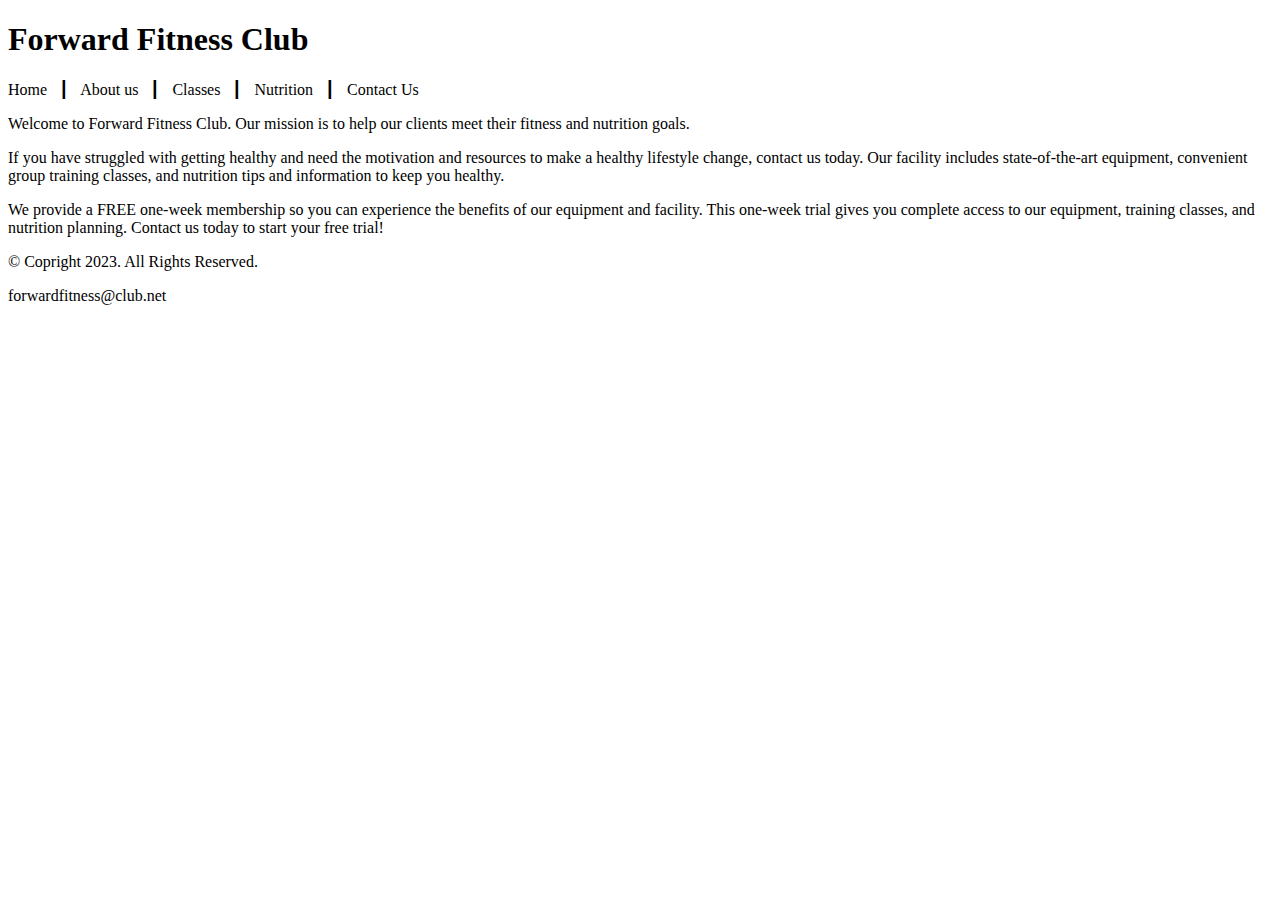
==== index.html @ 1f43c6b3 "chapter 2" ====
<!DOCTYPE html>
<!-- This website template was created by Damien Aldridge -->


<html lang="en">

    <head>
        <title>Forward Fitness Club</title>
        <meta charset="utf-8">
    </head>

    <body>
        <!-- Use the header area for the website name or logo -->
        <header>
            <h1>Forward Fitness Club</h1>
        </header>

        <!-- Use the nav area to add hyperlinks to other pages within the website -->
        <nav>
            <p>Home &nbsp; &#9475; &nbsp; 
            About us &nbsp; &#9475; &nbsp;
            Classes &nbsp; &#9475; &nbsp;
            Nutrition &nbsp; &#9475; &nbsp;
            Contact Us</p>
        </nav>

        <!-- Use the main area to add the main content of the webpage -->
        <main>
            <p>Welcome to Forward Fitness Club. Our mission is to help our clients meet their fitness and nutrition goals.</p>

            <p>If you have struggled with getting healthy and need the motivation and resources to make a healthy lifestyle change, contact us today. Our facility includes state-of-the-art equipment, convenient group training classes, and nutrition tips and information to keep you healthy.</p>

            <p>We provide a FREE one-week membership so you can experience the benefits of our equipment and facility. This one-week trial gives you complete access to our equipment, training classes, and nutrition planning. Contact us today to start your free trial!</p>
        </main>

        <!-- Use the footer area to add webpage footer content -->
        <footer>
            <p>&copy; Copright 2023. All Rights Reserved.</p>
            <p>forwardfitness@club.net</p>
        </footer>
    </body>

</html>
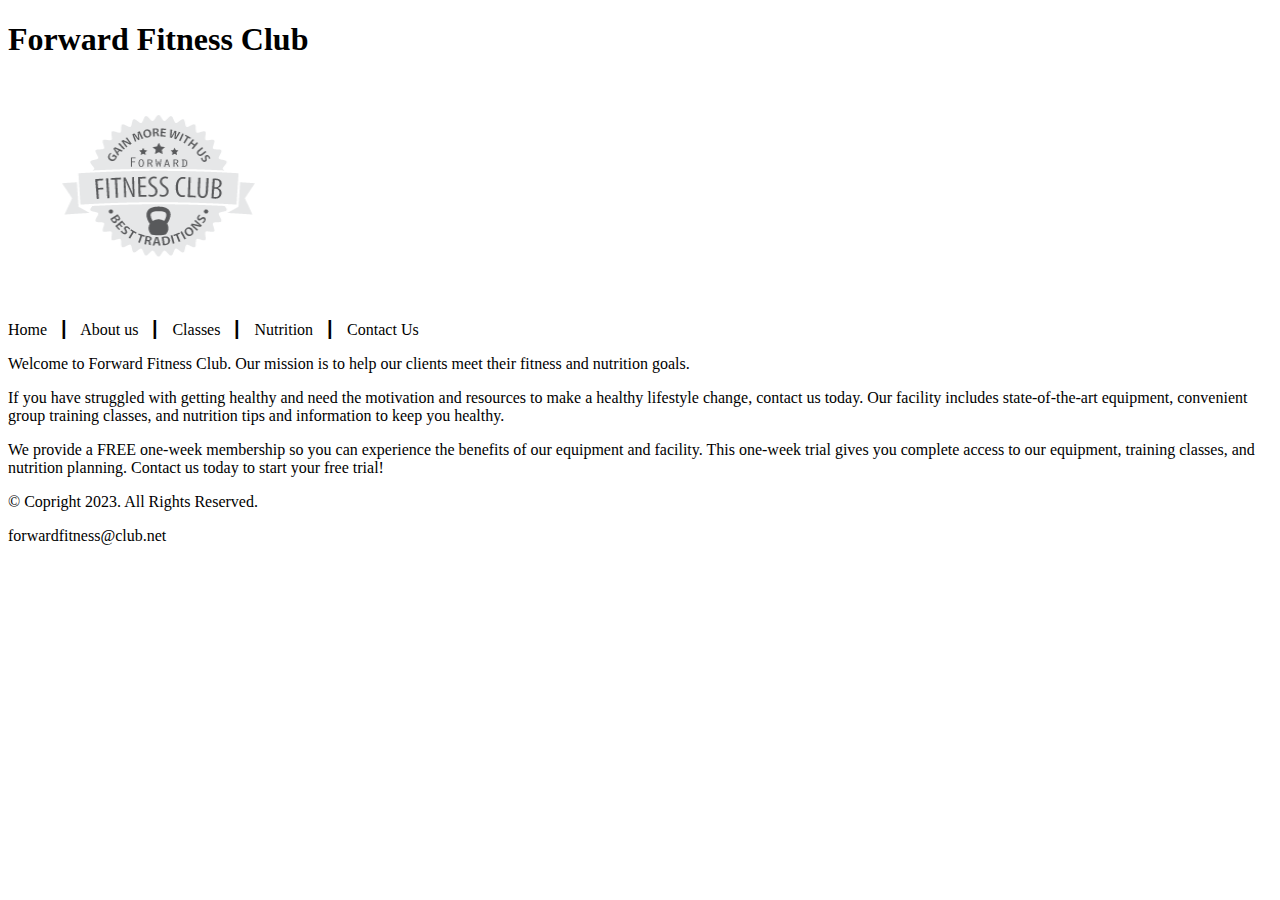
==== commit 8f77b32b: "chap 3 links" ====
--- a/index.html
+++ b/index.html
@@ -10,34 +10,45 @@
     </head>
 
     <body>
-        <!-- Use the header area for the website name or logo -->
-        <header>
-            <h1>Forward Fitness Club</h1>
-        </header>
 
-        <!-- Use the nav area to add hyperlinks to other pages within the website -->
-        <nav>
-            <p>Home &nbsp; &#9475; &nbsp; 
-            About us &nbsp; &#9475; &nbsp;
-            Classes &nbsp; &#9475; &nbsp;
-            Nutrition &nbsp; &#9475; &nbsp;
-            Contact Us</p>
-        </nav>
+        <div>
+            <!-- Use the header area for the website name or logo -->
+            <header>
+                <h1>Forward Fitness Club</h1>
 
-        <!-- Use the main area to add the main content of the webpage -->
-        <main>
-            <p>Welcome to Forward Fitness Club. Our mission is to help our clients meet their fitness and nutrition goals.</p>
+                <img src="images/forward-fitness-logo.png" alt="Forward Fitness Clug Logo" height="220" width="297">
+            </header>
 
-            <p>If you have struggled with getting healthy and need the motivation and resources to make a healthy lifestyle change, contact us today. Our facility includes state-of-the-art equipment, convenient group training classes, and nutrition tips and information to keep you healthy.</p>
+            <!-- Use the nav area to add hyperlinks to other pages within the website -->
+            <nav>
+                <p>Home &nbsp; &#9475; &nbsp; 
+                About us &nbsp; &#9475; &nbsp;
+                Classes &nbsp; &#9475; &nbsp;
+                Nutrition &nbsp; &#9475; &nbsp;
+                Contact Us</p>
+            </nav>
 
-            <p>We provide a FREE one-week membership so you can experience the benefits of our equipment and facility. This one-week trial gives you complete access to our equipment, training classes, and nutrition planning. Contact us today to start your free trial!</p>
-        </main>
+            <!-- Use the main area to add the main content of the webpage -->
+            <main>
 
-        <!-- Use the footer area to add webpage footer content -->
-        <footer>
-            <p>&copy; Copright 2023. All Rights Reserved.</p>
-            <p>forwardfitness@club.net</p>
-        </footer>
+                <div id="intro">
+                    <p>Welcome to Forward Fitness Club. Our mission is to help our clients meet their fitness and nutrition goals.</p>
+
+                    <p>If you have struggled with getting healthy and need the motivation and resources to make a healthy lifestyle change, contact us today. Our facility includes state-of-the-art equipment, convenient group training classes, and nutrition tips and information to keep you healthy.</p>
+
+                    <p>We provide a FREE one-week membership so you can experience the benefits of our equipment and facility. This one-week trial gives you complete access to our equipment, training classes, and nutrition planning. Contact us today to start your free trial!</p>
+
+                </div>
+
+            </main>
+
+            <!-- Use the footer area to add webpage footer content -->
+            <footer>
+                <p>&copy; Copright 2023. All Rights Reserved.</p>
+                <p>forwardfitness@club.net</p>
+            </footer>
+
+        </div>
     </body>
 
 </html>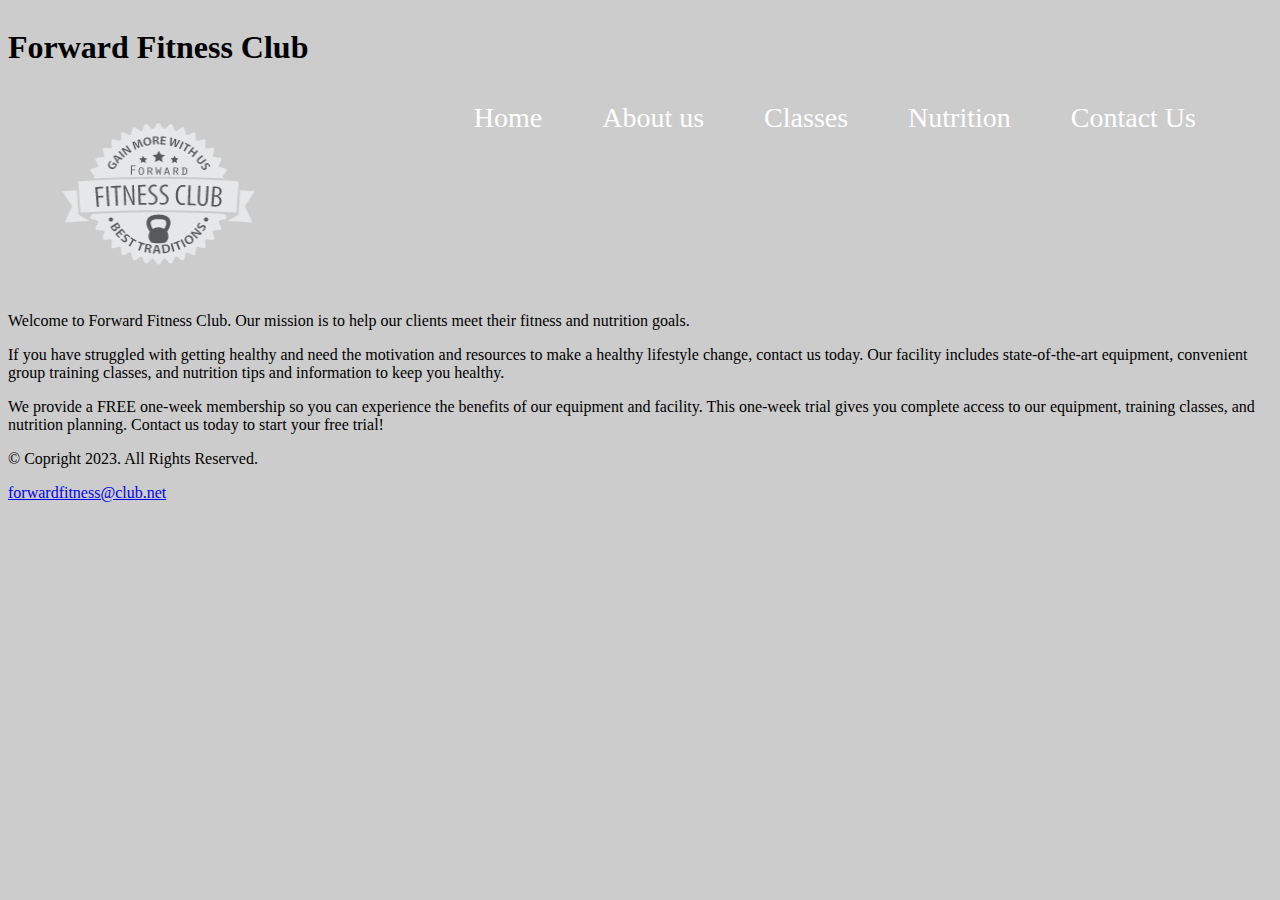
==== commit c8b9c3a0: "chap 4 work" ====
--- a/index.html
+++ b/index.html
@@ -7,6 +7,7 @@
     <head>
         <title>Forward Fitness Club</title>
         <meta charset="utf-8">
+        <link rel="stylesheet" href="css/styles.css">
     </head>
 
     <body>
@@ -16,16 +17,18 @@
             <header>
                 <h1>Forward Fitness Club</h1>
 
-                <img src="images/forward-fitness-logo.png" alt="Forward Fitness Clug Logo" height="220" width="297">
+                <a href="index.html"><img src="images/forward-fitness-logo.png" alt="Forward Fitness Clug Logo" height="220" width="297"></a>
             </header>
 
             <!-- Use the nav area to add hyperlinks to other pages within the website -->
             <nav>
-                <p>Home &nbsp; &#9475; &nbsp; 
-                About us &nbsp; &#9475; &nbsp;
-                Classes &nbsp; &#9475; &nbsp;
-                Nutrition &nbsp; &#9475; &nbsp;
-                Contact Us</p>
+                <ul>
+                    <li><a href="index.html">Home</a></li>
+                    <li><a href="about.html">About us</a></li> 
+                    <li><a href="classes.html">Classes</a></li>
+                    <li><a href="nutrition.html">Nutrition</a></li>
+                    <li><a href="contact.html">Contact Us</a></li>
+                </ul>
             </nav>
 
             <!-- Use the main area to add the main content of the webpage -->
@@ -45,7 +48,7 @@
             <!-- Use the footer area to add webpage footer content -->
             <footer>
                 <p>&copy; Copright 2023. All Rights Reserved.</p>
-                <p>forwardfitness@club.net</p>
+                <p><a href="mailto:forwardfitness@club.net">forwardfitness@club.net</a></p>
             </footer>
 
         </div>
--- a/css/styles.css
+++ b/css/styles.css
@@ -0,0 +1,37 @@
+body {
+    background-color: #ccc;
+}
+
+header {
+    width: 25%;
+    float: left;
+}
+
+nav {
+    width: 70%;
+    float: right;
+    margin: 5em 3em 0 0;
+}
+
+nav ul {
+    list-style-type: none;
+    margin: 0;
+    text-align: right;
+}
+
+nav li {
+    display: inline-block;
+    font-size: 1.75em;
+}
+
+nav li a {
+    display: block;
+    color: #fff;
+    text-align: center;
+    padding: 0.5em 1em;
+    text-decoration: none;
+}
+
+main {
+    clear: both;
+}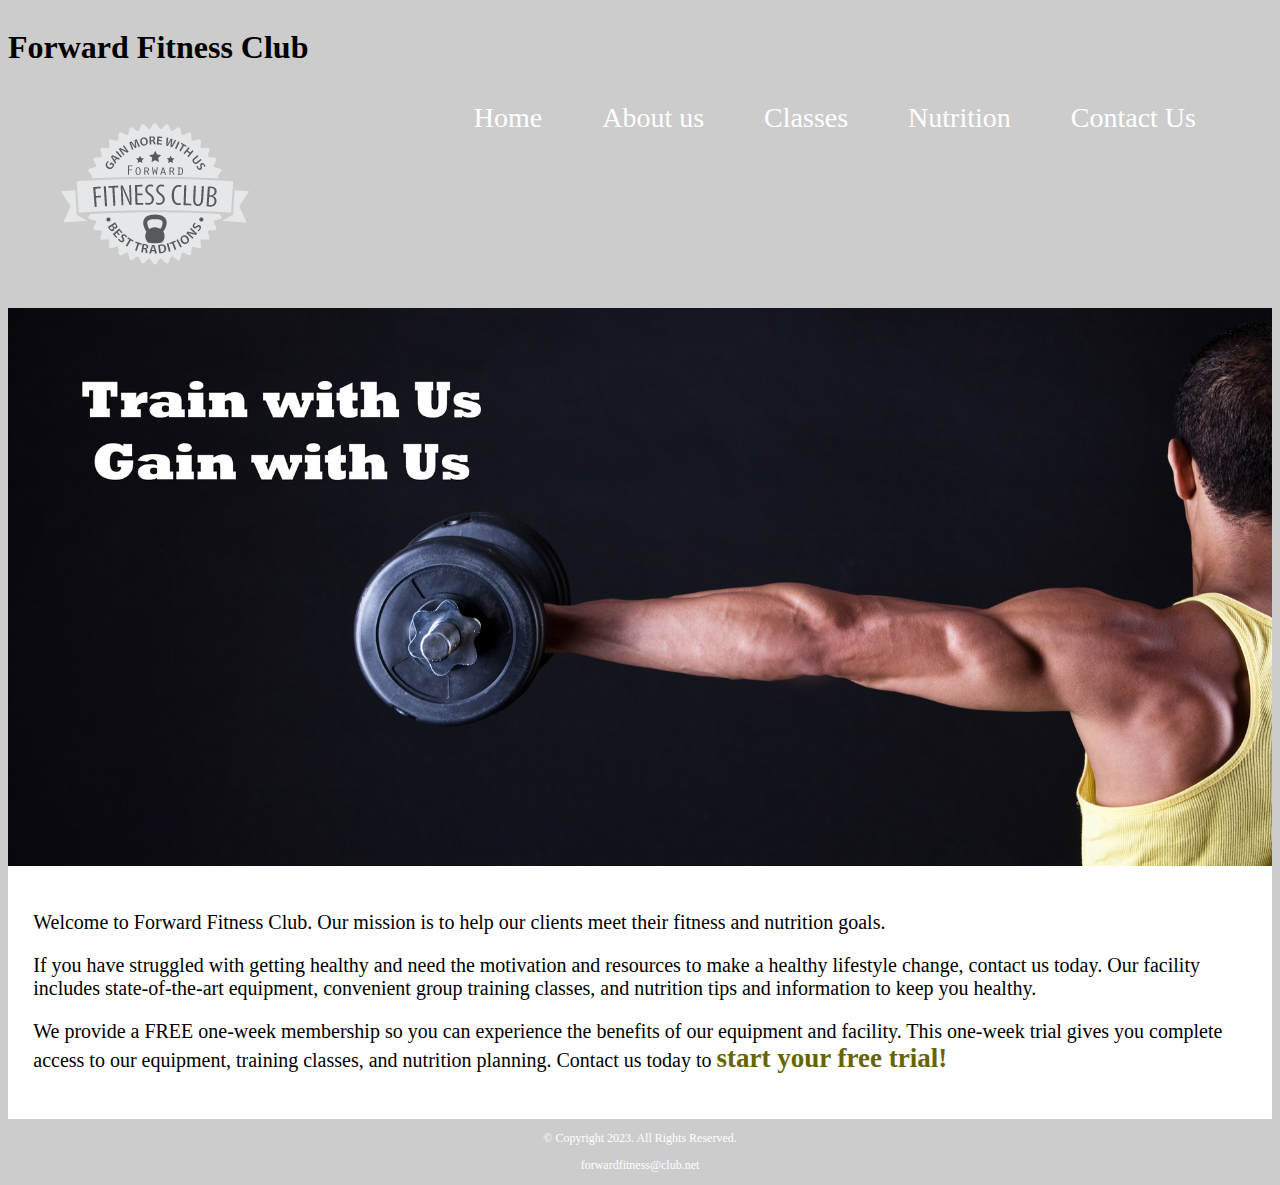
==== commit 0237bef4: "chap 4 work continued" ====
--- a/index.html
+++ b/index.html
@@ -17,7 +17,7 @@
             <header>
                 <h1>Forward Fitness Club</h1>
 
-                <a href="index.html"><img src="images/forward-fitness-logo.png" alt="Forward Fitness Clug Logo" height="220" width="297"></a>
+                <a href="index.html"><img src="images/forward-fitness-logo.png" alt="Forward Fitness Clug Logo"></a>
             </header>
 
             <!-- Use the nav area to add hyperlinks to other pages within the website -->
@@ -31,6 +31,11 @@
                 </ul>
             </nav>
 
+            <!-- Hero Image -->
+            <div id="hero">
+                <img src="images\hero-image.jpg" alt="Left arm extended holding a weight">
+            </div>
+
             <!-- Use the main area to add the main content of the webpage -->
             <main>
 
@@ -39,7 +44,7 @@
 
                     <p>If you have struggled with getting healthy and need the motivation and resources to make a healthy lifestyle change, contact us today. Our facility includes state-of-the-art equipment, convenient group training classes, and nutrition tips and information to keep you healthy.</p>
 
-                    <p>We provide a FREE one-week membership so you can experience the benefits of our equipment and facility. This one-week trial gives you complete access to our equipment, training classes, and nutrition planning. Contact us today to start your free trial!</p>
+                    <p>We provide a FREE one-week membership so you can experience the benefits of our equipment and facility. This one-week trial gives you complete access to our equipment, training classes, and nutrition planning. Contact us today to <span class="action">start your free trial!</span></p>
 
                 </div>
 
@@ -47,7 +52,7 @@
 
             <!-- Use the footer area to add webpage footer content -->
             <footer>
-                <p>&copy; Copright 2023. All Rights Reserved.</p>
+                <p>&copy; Copyright 2023. All Rights Reserved.</p>
                 <p><a href="mailto:forwardfitness@club.net">forwardfitness@club.net</a></p>
             </footer>
 
--- a/css/styles.css
+++ b/css/styles.css
@@ -1,5 +1,10 @@
 body {
     background-color: #ccc;
+}
+
+img {
+    max-width: 100%;
+    display: block;
 }
 
 header {
@@ -34,4 +39,66 @@
 
 main {
     clear: both;
+    background-color: #fff;
+    padding: 2%;
+    font-size: 1.25em;
+}
+
+.action {
+    font-size: 1.35em;
+    color: #666600;
+    font-weight: bold;
+}
+
+#weights, #cardio, #training {
+    width: 29%;
+    float: left;
+    margin: 0 2%;
+}
+
+#exercises {
+    clear: left;
+    border-top: 1px solid #000;
+    border-bottom: 1px solid #000;
+    background-color: #f2f2f2;
+    padding: 1% 2%;
+}
+
+#exercises dt {
+    font-weight: bold;
+}
+
+#exercises dd {
+    padding: 0.5% 1% 2% 0;
+}
+
+.external-link {
+    color: #666600;
+    font-weight: bold;
+    text-decoration: none;
+}
+
+#contact {
+    text-align: center;
+}
+
+#contact a {
+    color: #666600;
+    text-decoration: none;
+}
+
+.map {
+    border: 8px solid #000;
+}
+
+footer p {
+    font-size: 0.75em;
+    text-align: center;
+    color: #fff;
+    padding: 0 1em;
+}
+
+footer p a {
+    color: #fff;
+    text-decoration: none;
 }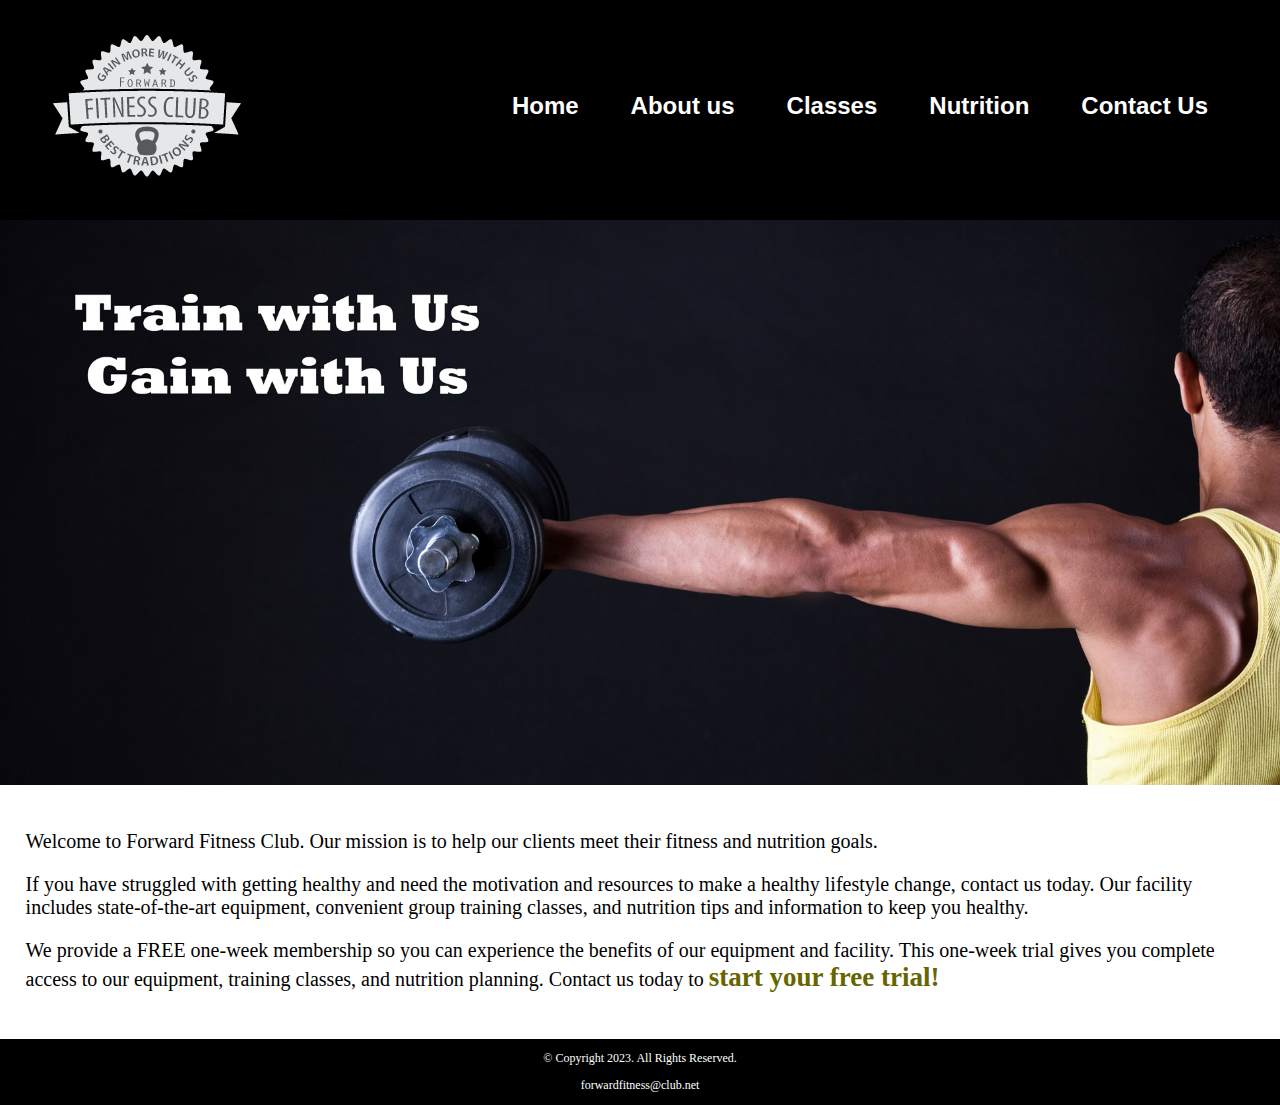
==== commit 4491c7e7: "chap 4 work finish" ====
--- a/index.html
+++ b/index.html
@@ -15,8 +15,6 @@
         <div>
             <!-- Use the header area for the website name or logo -->
             <header>
-                <h1>Forward Fitness Club</h1>
-
                 <a href="index.html"><img src="images/forward-fitness-logo.png" alt="Forward Fitness Clug Logo"></a>
             </header>
 
@@ -33,7 +31,7 @@
 
             <!-- Hero Image -->
             <div id="hero">
-                <img src="images\hero-image.jpg" alt="Left arm extended holding a weight">
+                <img src="images/hero-image.jpg" alt="Left arm extended holding a weight">
             </div>
 
             <!-- Use the main area to add the main content of the webpage -->
--- a/css/styles.css
+++ b/css/styles.css
@@ -1,5 +1,19 @@
+/* 
+Author: Damien Aldridge
+Date: 9/18/2023
+File name: styles.css
+*/
+
+/* CSS Reset */
+body, header, nav, main, footer, h1, div, img {
+    margin: 0;
+    padding: 0;
+    border: 0;
+}
+
+/* Style rules for body and images */
 body {
-    background-color: #ccc;
+    background-color: #000;
 }
 
 img {
@@ -7,11 +21,13 @@
     display: block;
 }
 
+/* Style rules for header */
 header {
     width: 25%;
     float: left;
 }
 
+/* Style rules for navigation area */
 nav {
     width: 70%;
     float: right;
@@ -26,7 +42,9 @@
 
 nav li {
     display: inline-block;
-    font-size: 1.75em;
+    font-size: 1.5em;
+    font-family: Verdana, Arial, sans-serif;
+    font-weight: bold;
 }
 
 nav li a {
@@ -37,6 +55,7 @@
     text-decoration: none;
 }
 
+/* Style rules for main content */
 main {
     clear: both;
     background-color: #fff;
@@ -91,6 +110,7 @@
     border: 8px solid #000;
 }
 
+/* Style rules for footer content */
 footer p {
     font-size: 0.75em;
     text-align: center;
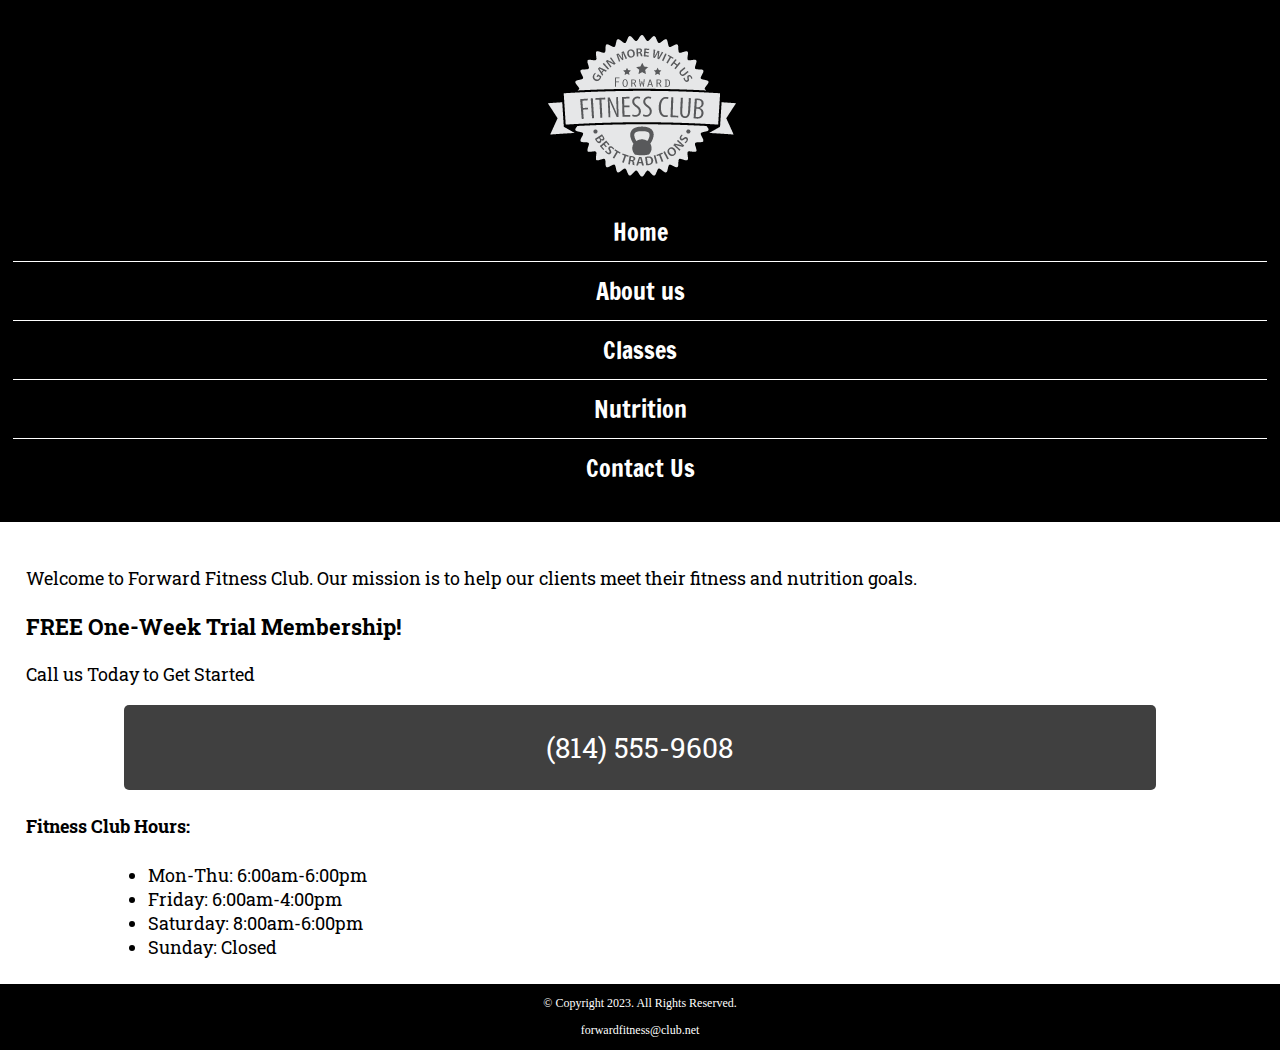
==== commit 4fbd145c: "chap 5 reading assignment" ====
--- a/index.html
+++ b/index.html
@@ -7,7 +7,11 @@
     <head>
         <title>Forward Fitness Club</title>
         <meta charset="utf-8">
+        <meta name="viewport" content="width=device-width, initial-scale=1">
         <link rel="stylesheet" href="css/styles.css">
+        <link rel="preconnect" href="https://fonts.googleapis.com">
+        <link rel="preconnect" href="https://fonts.gstatic.com" crossorigin>
+        <link href="https://fonts.googleapis.com/css2?family=Francois+One&family=Roboto+Slab&display=swap" rel="stylesheet">
     </head>
 
     <body>
@@ -30,14 +34,31 @@
             </nav>
 
             <!-- Hero Image -->
-            <div id="hero">
+            <div id="hero" class="tablet-desktop">
                 <img src="images/hero-image.jpg" alt="Left arm extended holding a weight">
             </div>
 
             <!-- Use the main area to add the main content of the webpage -->
             <main>
 
-                <div id="intro">
+                <div class="mobile">
+                    <p>Welcome to Forward Fitness Club. Our mission is to help our clients meet their fitness and nutrition goals.</p>
+
+                    <h3>FREE One-Week Trial Membership!</h3>
+                    <p>Call us Today to Get Started</p>
+                    <p class="tel-link"><a href="tel:8145559608">(814) 555-9608</a></p>
+
+                    <h4>Fitness Club Hours:</h4>
+                    <ul class="hours">
+                        <li>Mon-Thu: 6:00am-6:00pm</li>
+                        <li>Friday: 6:00am-4:00pm</li>
+                        <li>Saturday: 8:00am-6:00pm</li>
+                        <li>Sunday: Closed</li>
+                    </ul>
+
+                </div>
+
+                <div class="tablet-desktop">
                     <p>Welcome to Forward Fitness Club. Our mission is to help our clients meet their fitness and nutrition goals.</p>
 
                     <p>If you have struggled with getting healthy and need the motivation and resources to make a healthy lifestyle change, contact us today. Our facility includes state-of-the-art equipment, convenient group training classes, and nutrition tips and information to keep you healthy.</p>
--- a/css/styles.css
+++ b/css/styles.css
@@ -5,7 +5,7 @@
 */
 
 /* CSS Reset */
-body, header, nav, main, footer, h1, div, img {
+body, header, nav, main, footer, h1, div, img, ul {
     margin: 0;
     padding: 0;
     border: 0;
@@ -21,46 +21,84 @@
     display: block;
 }
 
+/* Style Rules for mobile viewport */
+
 /* Style rules for header */
 header {
-    width: 25%;
-    float: left;
+    position: -webkit-sticky;
+    position: sticky;
+    top: 0;
+    background-color: #000;
+    height: 190px;
+}
+
+header img {
+    margin: 0 auto;
 }
 
 /* Style rules for navigation area */
 nav {
-    width: 70%;
-    float: right;
-    margin: 5em 3em 0 0;
+    padding: 1%;
+    margin-bottom: 1%;
 }
 
 nav ul {
     list-style-type: none;
-    margin: 0;
-    text-align: right;
+    text-align: center;
 }
 
 nav li {
-    display: inline-block;
     font-size: 1.5em;
-    font-family: Verdana, Arial, sans-serif;
-    font-weight: bold;
+    font-family: 'Francois One', sans-serif;
+    border-top: 1px solid #fff;
+}
+
+nav li:first-child {
+    border-top: none;
 }
 
 nav li a {
     display: block;
     color: #fff;
-    text-align: center;
     padding: 0.5em 1em;
     text-decoration: none;
 }
 
+/* Show mobile class, hide tablet-desktop class */
+.mobile {
+    display: block;
+}
+
+.tablet-desktop {
+    display: none;
+}
+
 /* Style rules for main content */
 main {
-    clear: both;
     background-color: #fff;
     padding: 2%;
-    font-size: 1.25em;
+    font-size: 1.15em;
+    font-family: 'Roboto Slab', serif;
+}
+
+.tel-link {
+    background-color: #404040;
+    padding: 2%;
+    margin: 0 auto;
+    width: 80%;
+    text-align: center;
+    border-radius: 5px;
+}
+
+.tel-link a {
+    color: #fff;
+    text-decoration: none;
+    font-size: 1.5em;
+    display: block;
+}
+
+.hours {
+    margin-left: 10%;
 }
 
 .action {
@@ -70,12 +108,48 @@
 }
 
 #weights, #cardio, #training {
-    width: 29%;
-    float: left;
     margin: 0 2%;
 }
 
-#exercises {
+.round {
+    border-radius: 8px;
+}
+
+.external-link {
+    color: #666600;
+    font-weight: bold;
+    text-decoration: none;
+}
+
+#contact {
+    text-align: center;
+}
+
+#contact .contact-email-link {
+    color: #666600;
+    text-decoration: none;
+}
+
+.map {
+    border: 2px solid #000;
+    width: 95%;
+    height: 50%;
+}
+
+/* Style rules for footer content */
+footer p {
+    font-size: 0.75em;
+    text-align: center;
+    color: #fff;
+    padding: 0 1em;
+}
+
+footer p a {
+    color: #fff;
+    text-decoration: none;
+}
+
+/* #exercises {
     clear: left;
     border-top: 1px solid #000;
     border-bottom: 1px solid #000;
@@ -90,35 +164,4 @@
 #exercises dd {
     padding: 0.5% 1% 2% 0;
 }
-
-.external-link {
-    color: #666600;
-    font-weight: bold;
-    text-decoration: none;
-}
-
-#contact {
-    text-align: center;
-}
-
-#contact a {
-    color: #666600;
-    text-decoration: none;
-}
-
-.map {
-    border: 8px solid #000;
-}
-
-/* Style rules for footer content */
-footer p {
-    font-size: 0.75em;
-    text-align: center;
-    color: #fff;
-    padding: 0 1em;
-}
-
-footer p a {
-    color: #fff;
-    text-decoration: none;
-}+*/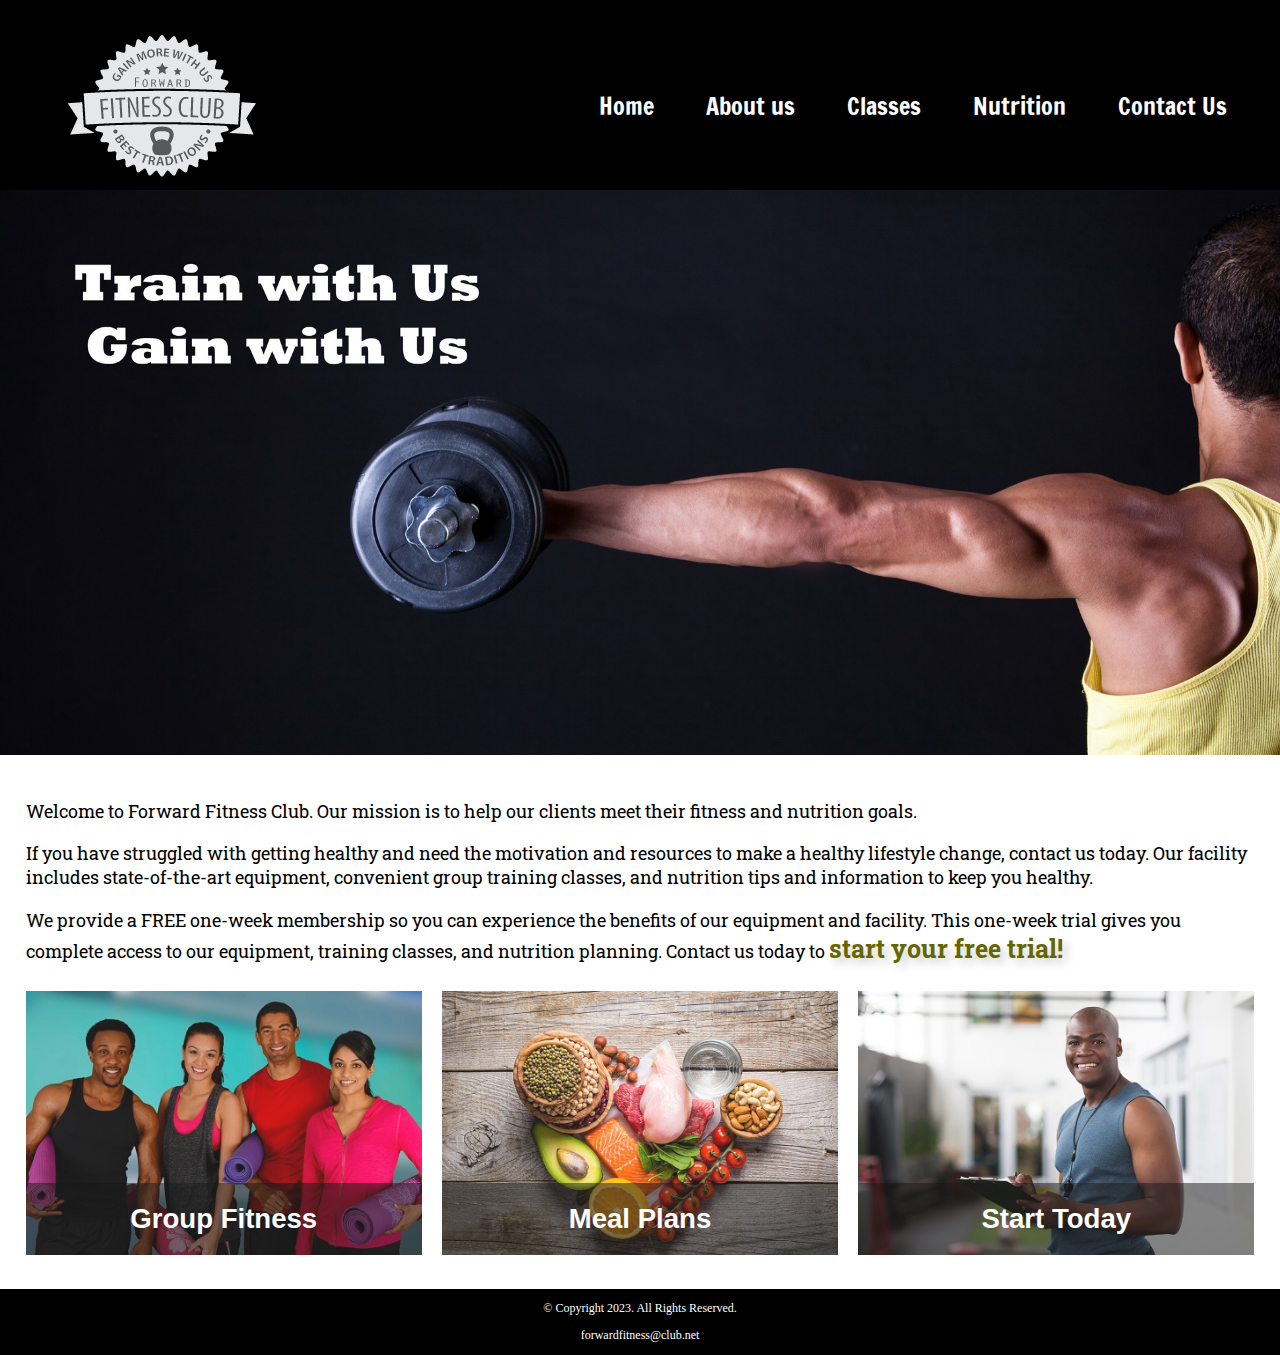
==== commit 3d74f286: "chap 7 work" ====
--- a/index.html
+++ b/index.html
@@ -12,6 +12,10 @@
         <link rel="preconnect" href="https://fonts.googleapis.com">
         <link rel="preconnect" href="https://fonts.gstatic.com" crossorigin>
         <link href="https://fonts.googleapis.com/css2?family=Francois+One&family=Roboto+Slab&display=swap" rel="stylesheet">
+        <link rel="shortcut icon" href="images/favicon.ico">
+        <link rel="icon" type="image/png" sizes="32x32" href="images/favicon-32.png">
+        <link rel="apple-touch-icon" sizes=" 180x180" href="images/apple-touch-icon.png">
+        <link rel="icon" sizes="192x192" href="images/android-chrome-192.png">
     </head>
 
     <body>
@@ -67,6 +71,25 @@
 
                 </div>
 
+                <div class="grid">
+                
+                    <figure class="frame">
+                        <a href="classes.html"><img src="images/fitness-group.jpg" alt="Group of fitness people"></a>
+                        <figcaption class="pic-text">Group Fitness</figcaption>
+                    </figure>
+
+                    <figure class="frame">
+                        <a href="nutrition.html"><img src="images/food-heart.jpg" alt="Healthy food in the shape of a heart"></a>
+                        <figcaption class="pic-text">Meal Plans</figcaption>
+                    </figure>
+
+                    <figure class="frame">
+                        <a href="contact.html"><img src="images/personal-trainer.jpg" alt="Personal trainer with a clipboard"></a>
+                        <figcaption class="pic-text">Start Today</figcaption>
+                    </figure>
+
+                </div>
+
             </main>
 
             <!-- Use the footer area to add webpage footer content -->
--- a/css/styles.css
+++ b/css/styles.css
@@ -5,7 +5,7 @@
 */
 
 /* CSS Reset */
-body, header, nav, main, footer, h1, div, img, ul {
+body, header, nav, main, footer, h1, div, img, ul, figure, figcaption, section, article, aside {
     margin: 0;
     padding: 0;
     border: 0;
@@ -21,12 +21,15 @@
     display: block;
 }
 
+/* Style rule for box sizing applies to all elements */
+* {
+    box-sizing: border-box;
+}
+
 /* Style Rules for mobile viewport */
 
 /* Style rules for header */
 header {
-    position: -webkit-sticky;
-    position: sticky;
     top: 0;
     background-color: #000;
     height: 190px;
@@ -81,6 +84,30 @@
     font-family: 'Roboto Slab', serif;
 }
 
+.mobile h3 {
+    text-shadow: 5px 5px 8px #ccc;
+}
+
+article {
+    padding: 2%;
+}
+
+article h3 {
+    text-align: center;
+}
+
+article img {
+    margin: 0 auto;
+}
+
+article ul {
+    margin-left: 10%;
+}
+
+article:nth-of-type(2) {
+    background-color: rgba(204, 204, 204, 0.3);
+}
+
 .tel-link {
     background-color: #404040;
     padding: 2%;
@@ -105,6 +132,26 @@
     font-size: 1.35em;
     color: #666600;
     font-weight: bold;
+    text-shadow: 5px 5px 8px #ccc;
+}
+
+.frame {
+    position: relative;
+    max-width: 450px;
+    margin: 2% auto;
+}
+
+.pic-text {
+    position: absolute;
+    bottom: 0;
+    background: rgba(0, 0, 0, 0.5);
+    color: #fff;
+    width: 100%;
+    padding: 20px;
+    text-align: center;
+    font-family: Verdana, Arial, sans-serif;
+    font-size: 1.5em;
+    font-weight: bold;
 }
 
 #weights, #cardio, #training {
@@ -149,19 +196,185 @@
     text-decoration: none;
 }
 
-/* #exercises {
-    clear: left;
-    border-top: 1px solid #000;
-    border-bottom: 1px solid #000;
-    background-color: #f2f2f2;
-    padding: 1% 2%;
-}
-
-#exercises dt {
-    font-weight: bold;
-}
-
-#exercises dd {
-    padding: 0.5% 1% 2% 0;
-}
-*/+/* Media Query for Tablet Viewport */
+@media screen and (min-width: 630px), print {
+
+    /* Tablet Viewport: Show tablet-desktop class, hide mobile class */
+    .tablet-desktop {
+        display: block;
+    }
+
+    .mobile {
+        display: none;
+    }
+
+    /* Tablet Viewport: Style rule for header */
+    header {
+        padding-bottom: 2%;
+    }
+
+    /* Tablet Viewport: Style rules for nav area */
+    nav li {
+        border-top: none;
+        display: inline-block;
+        border-right: 1px solid #fff;
+    }
+
+    nav li:last-child {
+        border-right: none;
+    }
+
+    nav li a {
+        padding: 0.1em 0.75em;
+    }
+
+    /* Tablet Viewport: Style rules for main content area */
+    main ul {
+        margin: 0 0 4% 10%;
+    }
+
+    .grid {
+        display: grid;
+        grid-template-columns: auto auto auto;
+        grid-gap: 20px;
+    }
+
+    .pic-text {
+        font-size: 1em;
+        padding: 10px;
+    }
+
+    aside {
+        text-align: center;
+        font-size: 1.25em;
+        font-style: italic;
+        font-weight: bold;
+        padding: 2%;
+        background-color: rgba(204, 204, 204, 0.5);
+        box-shadow: 5px 5px 8px #000;
+        text-shadow: 5px 5px 5px #b3b3b3;
+        border-radius: 0 15px;
+    }
+
+    .grid-item4 {
+        grid-column: 1 / span 3;
+    }
+
+    #exercises {
+        border-top: 1px solid #000;
+        border-bottom: 1px solid #000;
+        background: linear-gradient(to right, #ccc, #fff);
+        background-color: #f2f2f2;
+        padding: 1% 2%;
+    }
+    
+    #exercises dt {
+        font-weight: bold;
+    }
+    
+    #exercises dd {
+        padding: 0.5% 1% 2% 0;
+    }
+
+    .tel-num {
+        font-size: 1.25em
+    }
+
+    .map {
+        width: 600px;
+        height: 450px;
+    }
+
+}
+
+/* Media Query for Desktop Viewport */
+@media screen and (min-width: 1015px), print {
+
+    /* Desktop Viewport: Style rule for header */
+    header {
+        width: 25%;
+        float: left;
+        padding-bottom: 0;
+    }
+
+    /* Desktop Viewport: Style rules for nav area */
+    nav {
+        float: right;
+        width: 70%;
+        margin: 4em 1em 0 0;
+    }
+    
+    nav ul {
+        text-align: right;
+    }
+
+    nav li {
+        border: none;
+    }
+
+    nav li a {
+        padding: 0.5em 1em;
+    }
+
+    nav li a:hover {
+        color: #000;
+        background-color: #fff;
+    }
+
+    /* Desktop Viewport: Style rules for main content */
+    main {
+        clear: left;
+    }
+
+    main h1 {
+        font-size: 1.8em;
+    }
+
+    article h3 {
+        font-size: 1.75em;
+    }
+
+    .pic-text {
+        font-size: 1.5em;
+        padding: 20px;
+    }
+
+    .frame {
+        opacity: 0.9;
+    }
+
+    .frame:hover {
+        opacity: 1;
+        box-shadow: 8px 8px 10px #808080;
+    }
+
+    #weights, #cardio, #training {
+        width: 29%;
+        float: left;
+        margin: 0 2%;
+    }
+
+    #exercises {
+        clear: left;
+    }
+
+}
+
+/* Media Query for Large Desktop Viewports */
+@media screen and (min-width: 1921px) {
+
+    #container {
+        width: 1920px;
+        margin: 0 auto;
+    }
+
+}
+
+/* Media Query for Print */
+@media print {
+
+    body {
+        background-color: #fff;
+        color: #000;
+    }
+}